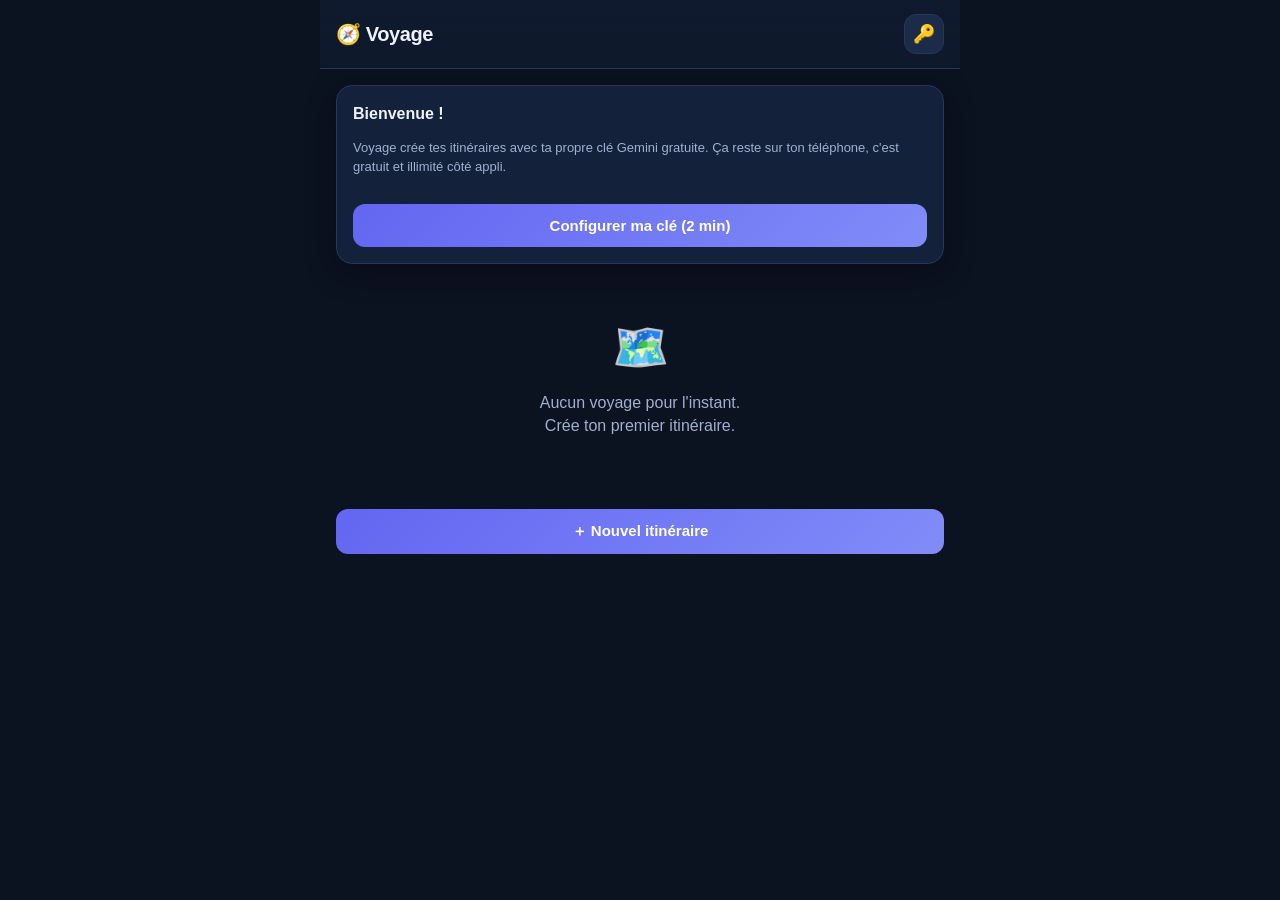
==== index.html @ 650d4e09 "Voyage: MVP planificateur d'itineraires IA (BYOK Gemini, verif OSM + meteo, PWA)" ====
<!DOCTYPE html>
<html lang="fr">
<head>
  <meta charset="UTF-8" />
  <meta name="viewport" content="width=device-width, initial-scale=1.0, viewport-fit=cover, maximum-scale=1.0, user-scalable=no" />
  <meta name="theme-color" content="#6366f1" />
  <meta name="apple-mobile-web-app-capable" content="yes" />
  <meta name="apple-mobile-web-app-status-bar-style" content="black-translucent" />
  <meta name="apple-mobile-web-app-title" content="Voyage" />
  <title>Voyage — Itinéraires de voyage IA</title>
  <link rel="manifest" href="manifest.webmanifest" />
  <link rel="icon" href="icons/favicon-64.png" />
  <link rel="apple-touch-icon" href="icons/icon-192.png" />
  <link rel="stylesheet" href="styles.css" />
</head>
<body>

  <div id="app" class="app">
    <header class="topbar" id="topbar"><!-- rendu par JS --></header>
    <main id="view" class="view"><!-- rendu par JS --></main>
  </div>

  <!-- FEUILLE MODALE -->
  <div id="sheet-backdrop" class="sheet-backdrop hidden"></div>
  <div id="sheet" class="sheet hidden" role="dialog" aria-modal="true"></div>

  <!-- TOAST -->
  <div id="toast" class="toast hidden"></div>

  <script src="app.js"></script>
</body>
</html>
---- styles.css ----
/* ==========================================================================
   Boussole — thème sombre, mobile-first. Aucune dépendance externe.
   ========================================================================== */
:root {
  --bg: #0b1220;
  --bg2: #0f1a2e;
  --card: #14213a;
  --card2: #1b2b4a;
  --line: #26365c;
  --txt: #eef2ff;
  --txt-dim: #9fb0d0;
  --accent: #6366f1;
  --accent2: #818cf8;
  --ok: #34d399;
  --warn: #fbbf24;
  --bad: #f87171;
  --radius: 16px;
  --shadow: 0 8px 30px rgba(0, 0, 0, 0.35);
}

* { box-sizing: border-box; -webkit-tap-highlight-color: transparent; }
html, body { margin: 0; padding: 0; height: 100%; }
body {
  background: var(--bg);
  color: var(--txt);
  font-family: -apple-system, BlinkMacSystemFont, "Segoe UI", Roboto, Helvetica, Arial, sans-serif;
  font-size: 16px;
  line-height: 1.45;
  overscroll-behavior-y: none;
}

.app { max-width: 640px; margin: 0 auto; min-height: 100%; display: flex; flex-direction: column; }

/* --- Topbar --- */
.topbar {
  position: sticky; top: 0; z-index: 20;
  display: flex; align-items: center; gap: 12px;
  padding: calc(env(safe-area-inset-top) + 14px) 16px 14px;
  background: linear-gradient(180deg, var(--bg2), rgba(15, 26, 46, 0.85));
  backdrop-filter: blur(10px);
  border-bottom: 1px solid var(--line);
}
.topbar .title { font-size: 20px; font-weight: 700; letter-spacing: -0.02em; }
.topbar .spacer { flex: 1; }
.topbar .sub { color: var(--txt-dim); font-size: 13px; }

.view { flex: 1; padding: 16px 16px 40px; }

/* --- Boutons --- */
.btn {
  display: inline-flex; align-items: center; justify-content: center; gap: 8px;
  padding: 13px 18px; border-radius: 12px; border: 1px solid var(--line);
  background: var(--card2); color: var(--txt); font-size: 15px; font-weight: 600;
  cursor: pointer; transition: transform .06s ease, background .15s ease; width: 100%;
}
.btn:active { transform: scale(0.98); }
.btn.primary { background: linear-gradient(135deg, var(--accent), var(--accent2)); border: none; color: #fff; }
.btn.ghost { background: transparent; }
.btn.small { width: auto; padding: 8px 12px; font-size: 13px; }
.btn.danger { color: var(--bad); border-color: rgba(248, 113, 113, .4); }
.iconbtn { width: 40px; height: 40px; border-radius: 12px; border: 1px solid var(--line); background: var(--card2); color: var(--txt); font-size: 18px; display: grid; place-items: center; cursor: pointer; }

/* --- Cartes --- */
.card { background: var(--card); border: 1px solid var(--line); border-radius: var(--radius); padding: 16px; box-shadow: var(--shadow); }
.card + .card { margin-top: 14px; }
.muted { color: var(--txt-dim); }
.small { font-size: 13px; }
.center { text-align: center; }

/* --- Formulaire --- */
label.field { display: block; margin: 14px 0 6px; font-size: 13px; color: var(--txt-dim); font-weight: 600; }
input[type=text], input[type=date], input[type=password], textarea, select {
  width: 100%; padding: 13px 14px; border-radius: 12px; border: 1px solid var(--line);
  background: var(--bg2); color: var(--txt); font-size: 16px; outline: none; font-family: inherit;
}
input:focus, textarea:focus, select:focus { border-color: var(--accent2); }
.row { display: flex; gap: 10px; }
.row > * { flex: 1; }

/* --- Chips (choix multiples) --- */
.chips { display: flex; flex-wrap: wrap; gap: 8px; margin-top: 6px; }
.chip {
  padding: 9px 13px; border-radius: 999px; border: 1px solid var(--line);
  background: var(--bg2); color: var(--txt); font-size: 14px; cursor: pointer; user-select: none;
}
.chip.on { background: rgba(99, 102, 241, .18); border-color: var(--accent2); color: #fff; }

/* --- Autocomplétion destination --- */
.autolist { margin-top: 6px; border: 1px solid var(--line); border-radius: 12px; overflow: hidden; background: var(--bg2); }
.autolist .opt { padding: 12px 14px; border-bottom: 1px solid var(--line); cursor: pointer; display: flex; gap: 10px; align-items: center; }
.autolist .opt:last-child { border-bottom: none; }
.autolist .opt:active { background: var(--card2); }

/* --- Liste de voyages (accueil) --- */
.trip-card { display: flex; align-items: center; gap: 14px; cursor: pointer; }
.trip-card .emoji { font-size: 30px; }
.trip-card .grow { flex: 1; min-width: 0; }
.trip-card .name { font-weight: 700; white-space: nowrap; overflow: hidden; text-overflow: ellipsis; }
.trip-card .meta { color: var(--txt-dim); font-size: 13px; }

/* --- Itinéraire --- */
.day { margin-top: 18px; }
.day-head { display: flex; align-items: center; gap: 10px; margin-bottom: 10px; }
.day-num { width: 30px; height: 30px; border-radius: 9px; background: var(--accent); color: #fff; font-weight: 700; display: grid; place-items: center; font-size: 14px; flex: none; }
.day-title { font-weight: 700; }
.day-weather { margin-left: auto; font-size: 13px; color: var(--txt-dim); white-space: nowrap; }
.act { background: var(--card); border: 1px solid var(--line); border-radius: 14px; padding: 13px 14px; margin-bottom: 10px; }
.act-top { display: flex; align-items: flex-start; gap: 10px; }
.act-emoji { font-size: 20px; flex: none; }
.act-name { font-weight: 600; }
.act-place { color: var(--txt-dim); font-size: 13px; margin-top: 2px; }
.act-meta { display: flex; flex-wrap: wrap; gap: 8px 14px; margin-top: 8px; font-size: 12.5px; color: var(--txt-dim); }
.act-tip { margin-top: 8px; font-size: 13px; color: var(--accent2); background: rgba(99,102,241,.1); padding: 8px 10px; border-radius: 10px; }

/* --- Badges de vérification --- */
.badge { display: inline-flex; align-items: center; gap: 5px; font-size: 12px; font-weight: 600; padding: 3px 9px; border-radius: 999px; margin-left: auto; flex: none; }
.badge.ok { background: rgba(52, 211, 153, .15); color: var(--ok); }
.badge.warn { background: rgba(251, 191, 36, .15); color: var(--warn); }
.badge.pending { background: rgba(159, 176, 208, .12); color: var(--txt-dim); }

.maplink { color: var(--accent2); text-decoration: none; }

/* --- Score de fiabilité --- */
.score { display: flex; align-items: center; gap: 12px; }
.score .big { font-size: 30px; font-weight: 800; }
.score .bar { flex: 1; height: 8px; border-radius: 999px; background: var(--bg2); overflow: hidden; }
.score .bar > span { display: block; height: 100%; background: linear-gradient(90deg, var(--warn), var(--ok)); }

/* --- Feuille modale --- */
.sheet-backdrop { position: fixed; inset: 0; background: rgba(0,0,0,.55); z-index: 40; }
.sheet {
  position: fixed; left: 0; right: 0; bottom: 0; z-index: 50;
  max-width: 640px; margin: 0 auto;
  background: var(--bg2); border-radius: 20px 20px 0 0; border-top: 1px solid var(--line);
  padding: 10px 16px calc(env(safe-area-inset-bottom) + 20px);
  max-height: 88vh; overflow-y: auto; box-shadow: 0 -10px 40px rgba(0,0,0,.5);
}
.sheet .grabber { width: 42px; height: 5px; border-radius: 999px; background: var(--line); margin: 6px auto 14px; }
.sheet h2 { margin: 0 0 4px; font-size: 19px; }

/* --- Toast --- */
.toast {
  position: fixed; left: 50%; bottom: calc(env(safe-area-inset-bottom) + 24px); transform: translateX(-50%);
  background: #101a30; color: var(--txt); border: 1px solid var(--line); padding: 12px 18px;
  border-radius: 12px; z-index: 60; box-shadow: var(--shadow); font-size: 14px; max-width: 90%; text-align: center;
}

/* --- Chargement --- */
.loader { display: grid; place-items: center; gap: 14px; padding: 40px 0; text-align: center; }
.spinner { width: 42px; height: 42px; border-radius: 50%; border: 4px solid var(--line); border-top-color: var(--accent2); animation: spin 0.9s linear infinite; }
@keyframes spin { to { transform: rotate(360deg); } }
.steps { color: var(--txt-dim); font-size: 14px; min-height: 22px; }

/* --- Empty state --- */
.empty { text-align: center; padding: 50px 20px; color: var(--txt-dim); }
.empty .big { font-size: 46px; margin-bottom: 10px; }

.hidden { display: none !important; }
.mt { margin-top: 14px; }
.mt2 { margin-top: 22px; }
a { color: var(--accent2); }
.tuto { counter-reset: step; padding-left: 0; list-style: none; margin: 10px 0 0; }
.tuto li { position: relative; padding: 6px 0 6px 34px; }
.tuto li::before { counter-increment: step; content: counter(step); position: absolute; left: 0; top: 5px; width: 24px; height: 24px; border-radius: 50%; background: var(--accent); color: #fff; font-size: 13px; font-weight: 700; display: grid; place-items: center; }
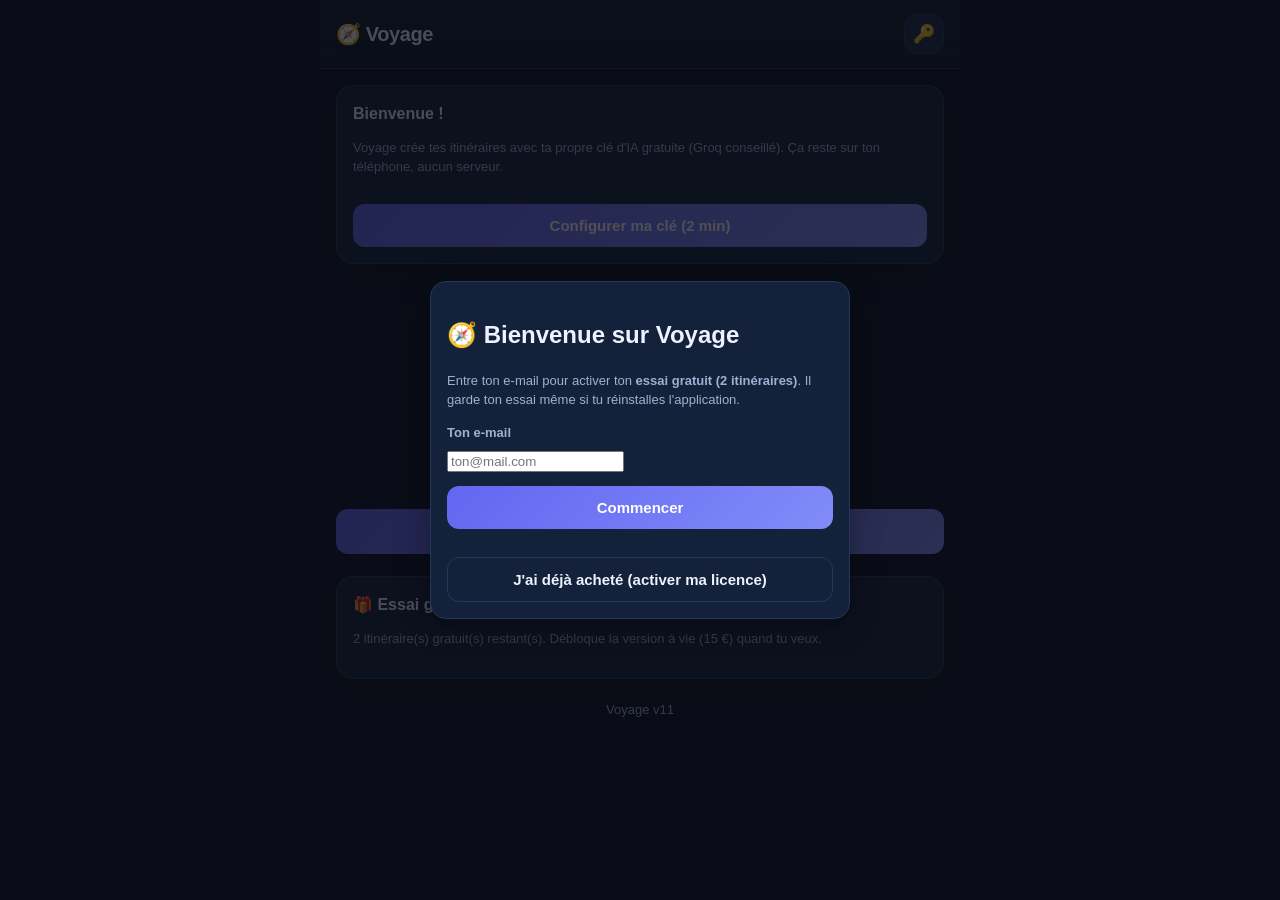
==== commit 330505c4: "Nouvelle identite visuelle premium des icones PWA Remplacement des icones d'installation (badge verr" ====
--- a/index.html
+++ b/index.html
@@ -10,7 +10,7 @@
   <title>Voyage — Itinéraires de voyage IA</title>
   <link rel="manifest" href="manifest.webmanifest" />
   <link rel="icon" href="icons/favicon-64.png" />
-  <link rel="apple-touch-icon" href="icons/icon-192.png" />
+  <link rel="apple-touch-icon" href="icons/apple-touch-icon.png" />
   <link rel="stylesheet" href="styles.css" />
 </head>
 <body>
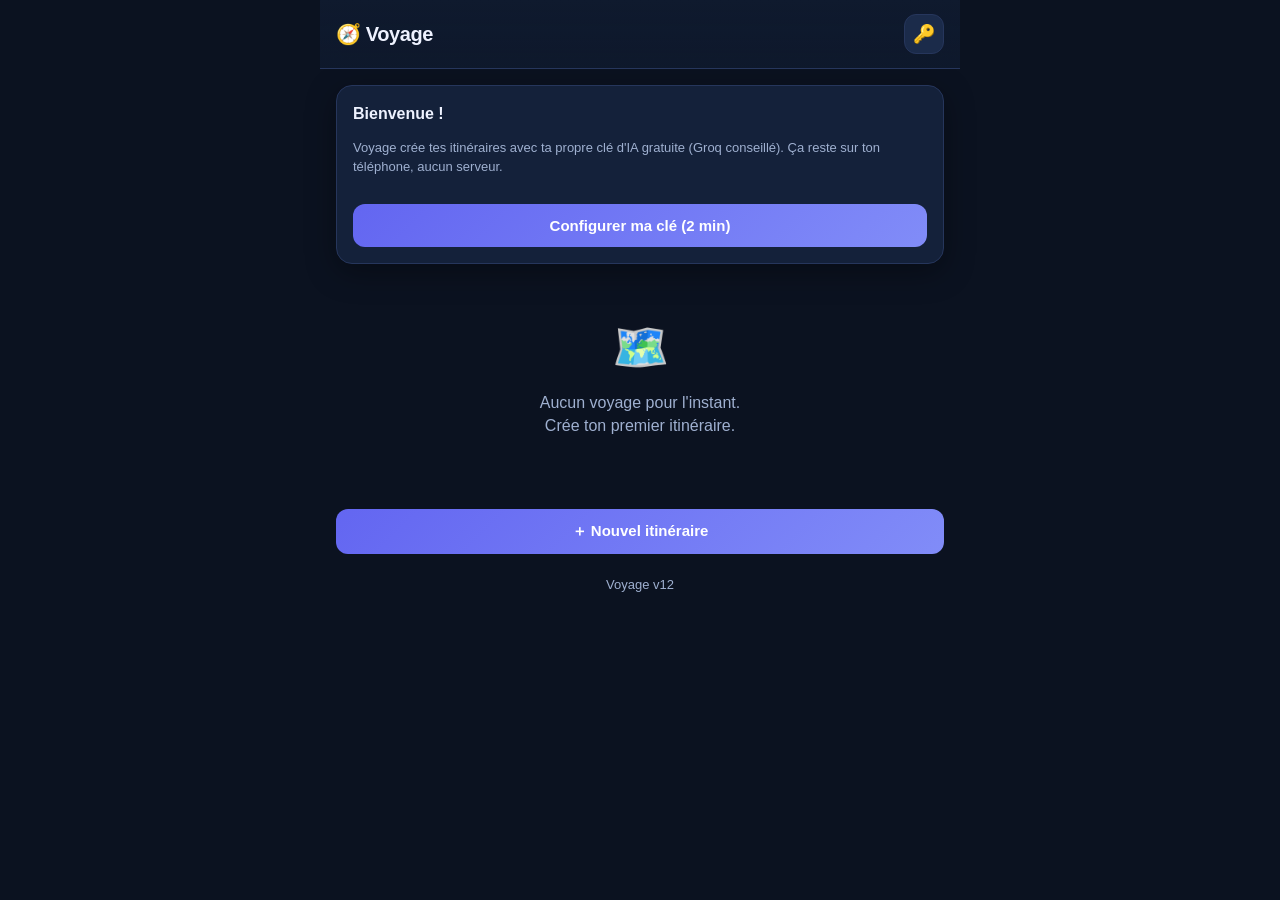
==== commit 1d2f941f: "Mesure d'usage sans cookie : ouvertures et installations reelles Ajoute mesure.js, qui compte les ou" ====
--- a/index.html
+++ b/index.html
@@ -28,5 +28,7 @@
   <div id="toast" class="toast hidden"></div>
 
   <script src="app.js"></script>
+  <script src="install-pwa.js" data-app-name="Voyage" data-accent="#6366f1"></script>
+  <script src="mesure.js" data-app="voyage" defer></script>
 </body>
 </html>
